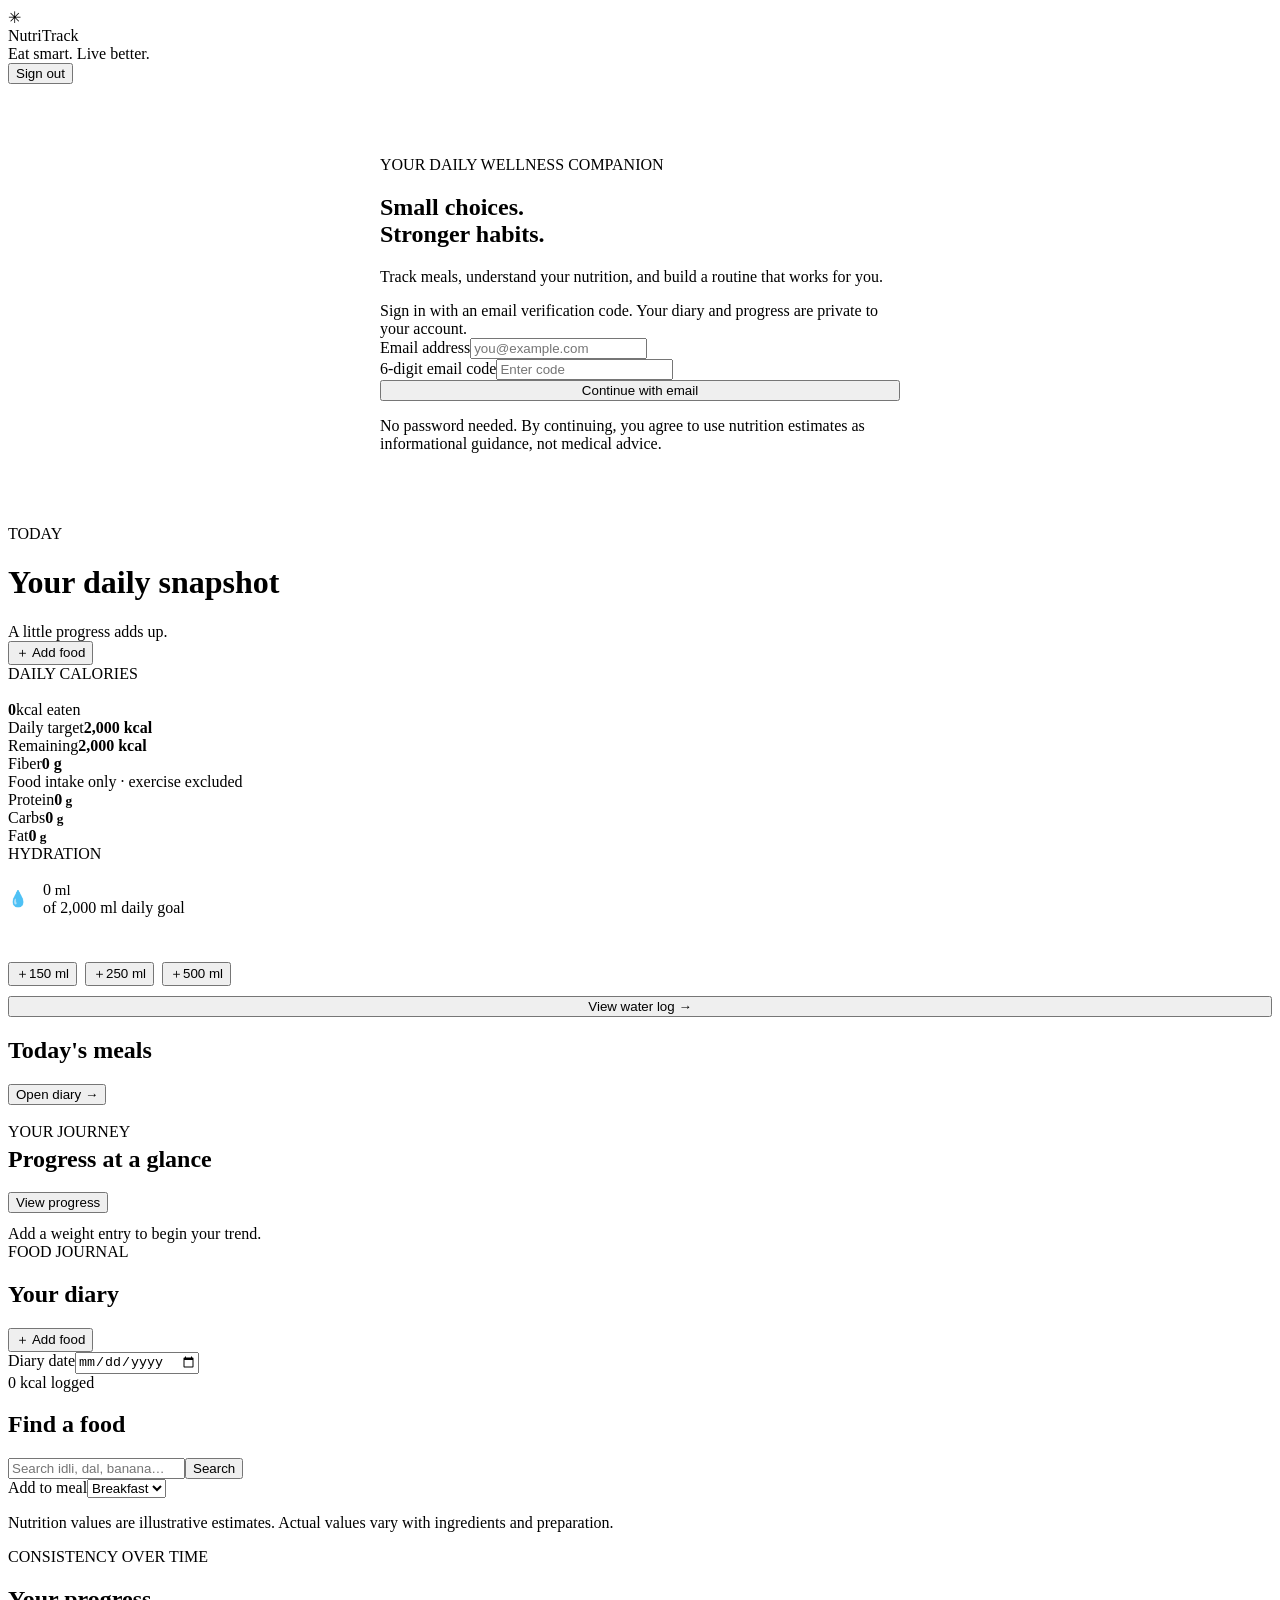
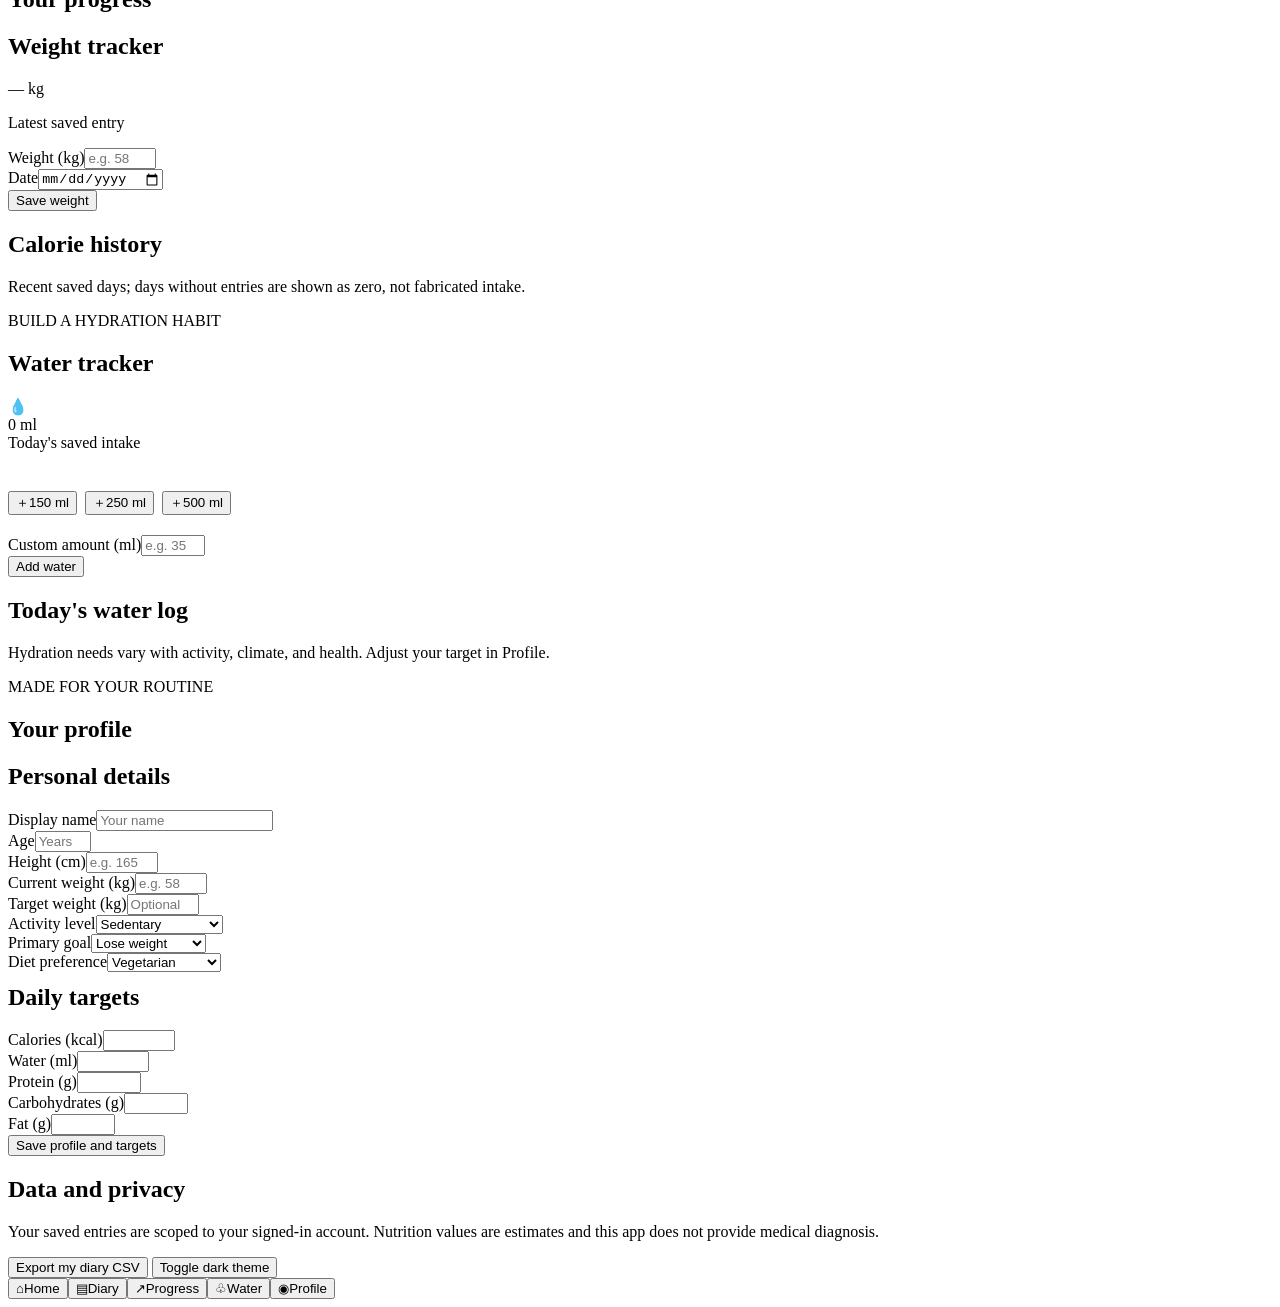
==== public/index.html @ e2b1efdc "Add the NutriTrack dashboard showing daily calorie goal, calories consumed, calories remaining, and " ====
<!doctype html>
<html lang="en"><head><meta charset="utf-8"><meta name="viewport" content="width=device-width,initial-scale=1,viewport-fit=cover"><meta name="theme-color" content="#16a36a"><meta name="description" content="NutriTrack — your simple daily nutrition, calorie, water and weight tracker."><title>NutriTrack — Eat smart. Live better.</title><link rel="stylesheet" href="/theme.css"></head>
<body><div id="app" class="app-shell">
<header class="topbar"><div class="brand"><div class="brand-mark">✳</div><div>NutriTrack<div class="small muted" style="font-weight:500;letter-spacing:0">Eat smart. Live better.</div></div></div><button id="signout" class="btn ghost hidden">Sign out</button></header>
<div id="message" class="toast hidden" role="status"></div>
<section id="signedout" class="card" style="max-width:520px;margin:8vh auto"><div class="eyebrow">YOUR DAILY WELLNESS COMPANION</div><h1>Small choices.<br>Stronger habits.</h1><p class="muted">Track meals, understand your nutrition, and build a routine that works for you.</p><div class="alert">Sign in with an email verification code. Your diary and progress are private to your account.</div><div class="field"><label for="email">Email address</label><input id="email" type="email" autocomplete="username webauthn" placeholder="you@example.com" required></div><div id="codefield" class="field hidden"><label for="code">6-digit email code</label><input id="code" inputmode="numeric" autocomplete="one-time-code" maxlength="6" placeholder="Enter code"></div><button id="loginbtn" class="btn" style="width:100%">Continue with email</button><p class="small muted">No password needed. By continuing, you agree to use nutrition estimates as informational guidance, not medical advice.</p></section>
<main id="main" class="hidden">
<div class="section-head" style="margin-top:0"><div><div class="eyebrow" id="todaylabel">TODAY</div><h1 id="greeting">Your daily snapshot</h1><div class="muted">A little progress adds up.</div></div><button class="btn" data-go="diary" id="addtop">＋ Add food</button></div>
<div class="grid dashboard-grid">
<section class="card hero-card"><div class="eyebrow">DAILY CALORIES</div><div class="calorie-row" style="margin-top:18px"><div class="ring" id="ring" style="--pct:0"><div class="ring-content"><strong id="consumed">0</strong><span>kcal eaten</span></div></div><div class="stat-list"><div class="stat"><span class="muted">Daily target</span><strong id="target">2,000 kcal</strong></div><div class="stat"><span class="muted">Remaining</span><strong id="remaining">2,000 kcal</strong></div><div class="stat"><span class="muted">Fiber</span><strong id="fiber">0 g</strong></div><div class="small muted">Food intake only · exercise excluded</div></div></div>
<div class="macro-grid"><div class="macro"><span class="small muted">Protein</span><strong><span id="protein">0</span><small> g</small></strong><div class="progress"><span id="proteinbar"></span></div></div><div class="macro"><span class="small muted">Carbs</span><strong><span id="carbs">0</span><small> g</small></strong><div class="progress"><span id="carbsbar"></span></div></div><div class="macro"><span class="small muted">Fat</span><strong><span id="fat">0</span><small> g</small></strong><div class="progress"><span id="fatbar"></span></div></div></div></section>
<section class="card"><div class="eyebrow">HYDRATION</div><div style="display:flex;align-items:center;gap:15px;margin:18px 0"><div class="water-cup">💧</div><div><div class="water-total"><span id="watertotal">0</span><small style="font-size:15px"> ml</small></div><div class="muted small">of <span id="watertarget">2,000</span> ml daily goal</div></div></div><div class="progress" style="height:9px"><span id="waterbar"></span></div><div style="display:flex;gap:8px;flex-wrap:wrap;margin-top:18px"><button class="btn secondary quickwater" data-ml="150">＋150 ml</button><button class="btn secondary quickwater" data-ml="250">＋250 ml</button><button class="btn secondary quickwater" data-ml="500">＋500 ml</button></div><button class="btn ghost" data-go="water" style="margin-top:10px;width:100%">View water log →</button></section></div>
<div class="section-head"><h2>Today's meals</h2><button class="btn secondary" data-go="diary">Open diary →</button></div><div id="meals" class="meal-list"></div>
<section class="card" style="margin-top:18px"><div class="section-head" style="margin:0 0 12px"><div><div class="eyebrow">YOUR JOURNEY</div><h2 style="margin-top:5px">Progress at a glance</h2></div><button class="btn ghost" data-go="progress">View progress</button></div><div id="weightpreview" class="muted small">Add a weight entry to begin your trend.</div></section>
</main>
<section id="diaryview" class="view"><div class="section-head" style="margin-top:0"><div><div class="eyebrow">FOOD JOURNAL</div><h1>Your diary</h1></div><button class="btn" id="searchopen">＋ Add food</button></div><div class="card"><div class="field"><label for="diarydate">Diary date</label><input type="date" id="diarydate"></div><div id="diarytotals" class="pill">0 kcal logged</div><div id="diarymeals" class="meal-list" style="margin-top:14px"></div></div><section id="foodsearch" class="card hidden" style="margin-top:16px"><h2>Find a food</h2><div class="searchbar"><input id="foodquery" placeholder="Search idli, dal, banana…"><button class="btn" id="searchbtn">Search</button></div><div class="field"><label for="mealtype">Add to meal</label><select id="mealtype"><option>Breakfast</option><option>Lunch</option><option>Dinner</option><option>Snacks</option></select></div><div id="foodresults"></div><p class="small muted">Nutrition values are illustrative estimates. Actual values vary with ingredients and preparation.</p></section></section>
<section id="progressview" class="view"><div class="section-head" style="margin-top:0"><div><div class="eyebrow">CONSISTENCY OVER TIME</div><h1>Your progress</h1></div></div><div class="grid dashboard-grid"><section class="card"><h2>Weight tracker</h2><div class="weight-number" id="currentweight">— kg</div><p class="muted small">Latest saved entry</p><form id="weightform"><div class="form-row"><div class="field"><label for="weightvalue">Weight (kg)</label><input id="weightvalue" type="number" min="20" max="700" step=".1" required placeholder="e.g. 58"></div><div class="field"><label for="weightdate">Date</label><input id="weightdate" type="date" required></div></div><button class="btn">Save weight</button></form><div id="weightlist" style="margin-top:16px"></div></section><section class="card"><h2>Calorie history</h2><p class="small muted">Recent saved days; days without entries are shown as zero, not fabricated intake.</p><div id="caloriechart" class="chart-bars"></div><div id="caloriehistory" class="small muted"></div></section></div></section>
<section id="waterview" class="view"><div class="section-head" style="margin-top:0"><div><div class="eyebrow">BUILD A HYDRATION HABIT</div><h1>Water tracker</h1></div></div><div class="grid dashboard-grid"><section class="card"><div class="water-cup">💧</div><div class="water-total"><span id="waterbig">0</span> ml</div><div class="muted small">Today's saved intake</div><div class="progress" style="height:9px;margin:15px 0"><span id="waterbar2"></span></div><div style="display:flex;gap:8px;flex-wrap:wrap"><button class="btn secondary quickwater" data-ml="150">＋150 ml</button><button class="btn secondary quickwater" data-ml="250">＋250 ml</button><button class="btn secondary quickwater" data-ml="500">＋500 ml</button></div><form id="waterform" style="margin-top:20px"><div class="field"><label for="customwater">Custom amount (ml)</label><input id="customwater" type="number" min="1" max="5000" required placeholder="e.g. 350"></div><button class="btn">Add water</button></form></section><section class="card"><h2>Today's water log</h2><div id="waterlist"></div><p class="small muted">Hydration needs vary with activity, climate, and health. Adjust your target in Profile.</p></section></div></section>
<section id="profileview" class="view"><div class="section-head" style="margin-top:0"><div><div class="eyebrow">MADE FOR YOUR ROUTINE</div><h1>Your profile</h1><div id="useremail" class="muted small"></div></div></div><form id="profileform" class="card"><h2>Personal details</h2><div class="form-row"><div class="field"><label for="displayname">Display name</label><input id="displayname" maxlength="80" placeholder="Your name"></div><div class="field"><label for="age">Age</label><input id="age" type="number" min="13" max="120" placeholder="Years"></div><div class="field"><label for="height">Height (cm)</label><input id="height" type="number" min="80" max="260" step=".1" placeholder="e.g. 165"></div><div class="field"><label for="weightprofile">Current weight (kg)</label><input id="weightprofile" type="number" min="20" max="700" step=".1" placeholder="e.g. 58"></div><div class="field"><label for="targetweight">Target weight (kg)</label><input id="targetweight" type="number" min="20" max="700" step=".1" placeholder="Optional"></div><div class="field"><label for="activity">Activity level</label><select id="activity"><option value="sedentary">Sedentary</option><option value="light">Lightly active</option><option value="moderate">Moderately active</option><option value="active">Very active</option></select></div><div class="field"><label for="goal">Primary goal</label><select id="goal"><option value="lose">Lose weight</option><option value="maintain">Maintain weight</option><option value="gain">Gain weight</option></select></div><div class="field"><label for="diet">Diet preference</label><select id="diet"><option value="vegetarian">Vegetarian</option><option value="vegan">Vegan</option><option value="eggetarian">Eggetarian</option><option value="non-vegetarian">Non-vegetarian</option></select></div></div><h2 style="margin-top:12px">Daily targets</h2><div class="form-row"><div class="field"><label for="caloriegoal">Calories (kcal)</label><input id="caloriegoal" type="number" min="500" max="10000" required></div><div class="field"><label for="watergoal">Water (ml)</label><input id="watergoal" type="number" min="250" max="10000" required></div><div class="field"><label for="proteingoal">Protein (g)</label><input id="proteingoal" type="number" min="0" max="1000"></div><div class="field"><label for="carbgoal">Carbohydrates (g)</label><input id="carbgoal" type="number" min="0" max="1500"></div><div class="field"><label for="fatgoal">Fat (g)</label><input id="fatgoal" type="number" min="0" max="1000"></div></div><button class="btn">Save profile and targets</button></form><section class="card" style="margin-top:16px"><h2>Data and privacy</h2><p class="muted small">Your saved entries are scoped to your signed-in account. Nutrition values are estimates and this app does not provide medical diagnosis.</p><button class="btn secondary" id="exportbtn">Export my diary CSV</button> <button class="btn ghost" id="themebtn">Toggle dark theme</button></section></section>
</div>
<nav id="nav" class="bottom-nav hidden" aria-label="Main navigation"><button class="nav-btn active" data-go="home"><span class="nav-icon">⌂</span><span class="nav-label">Home</span></button><button class="nav-btn" data-go="diary"><span class="nav-icon">▤</span><span class="nav-label">Diary</span></button><button class="nav-btn" data-go="progress"><span class="nav-icon">↗</span><span class="nav-label">Progress</span></button><button class="nav-btn" data-go="water"><span class="nav-icon">♧</span><span class="nav-label">Water</span></button><button class="nav-btn" data-go="profile"><span class="nav-icon">◉</span><span class="nav-label">Profile</span></button></nav>
</div>
<script src="/app.js"></script></body></html>
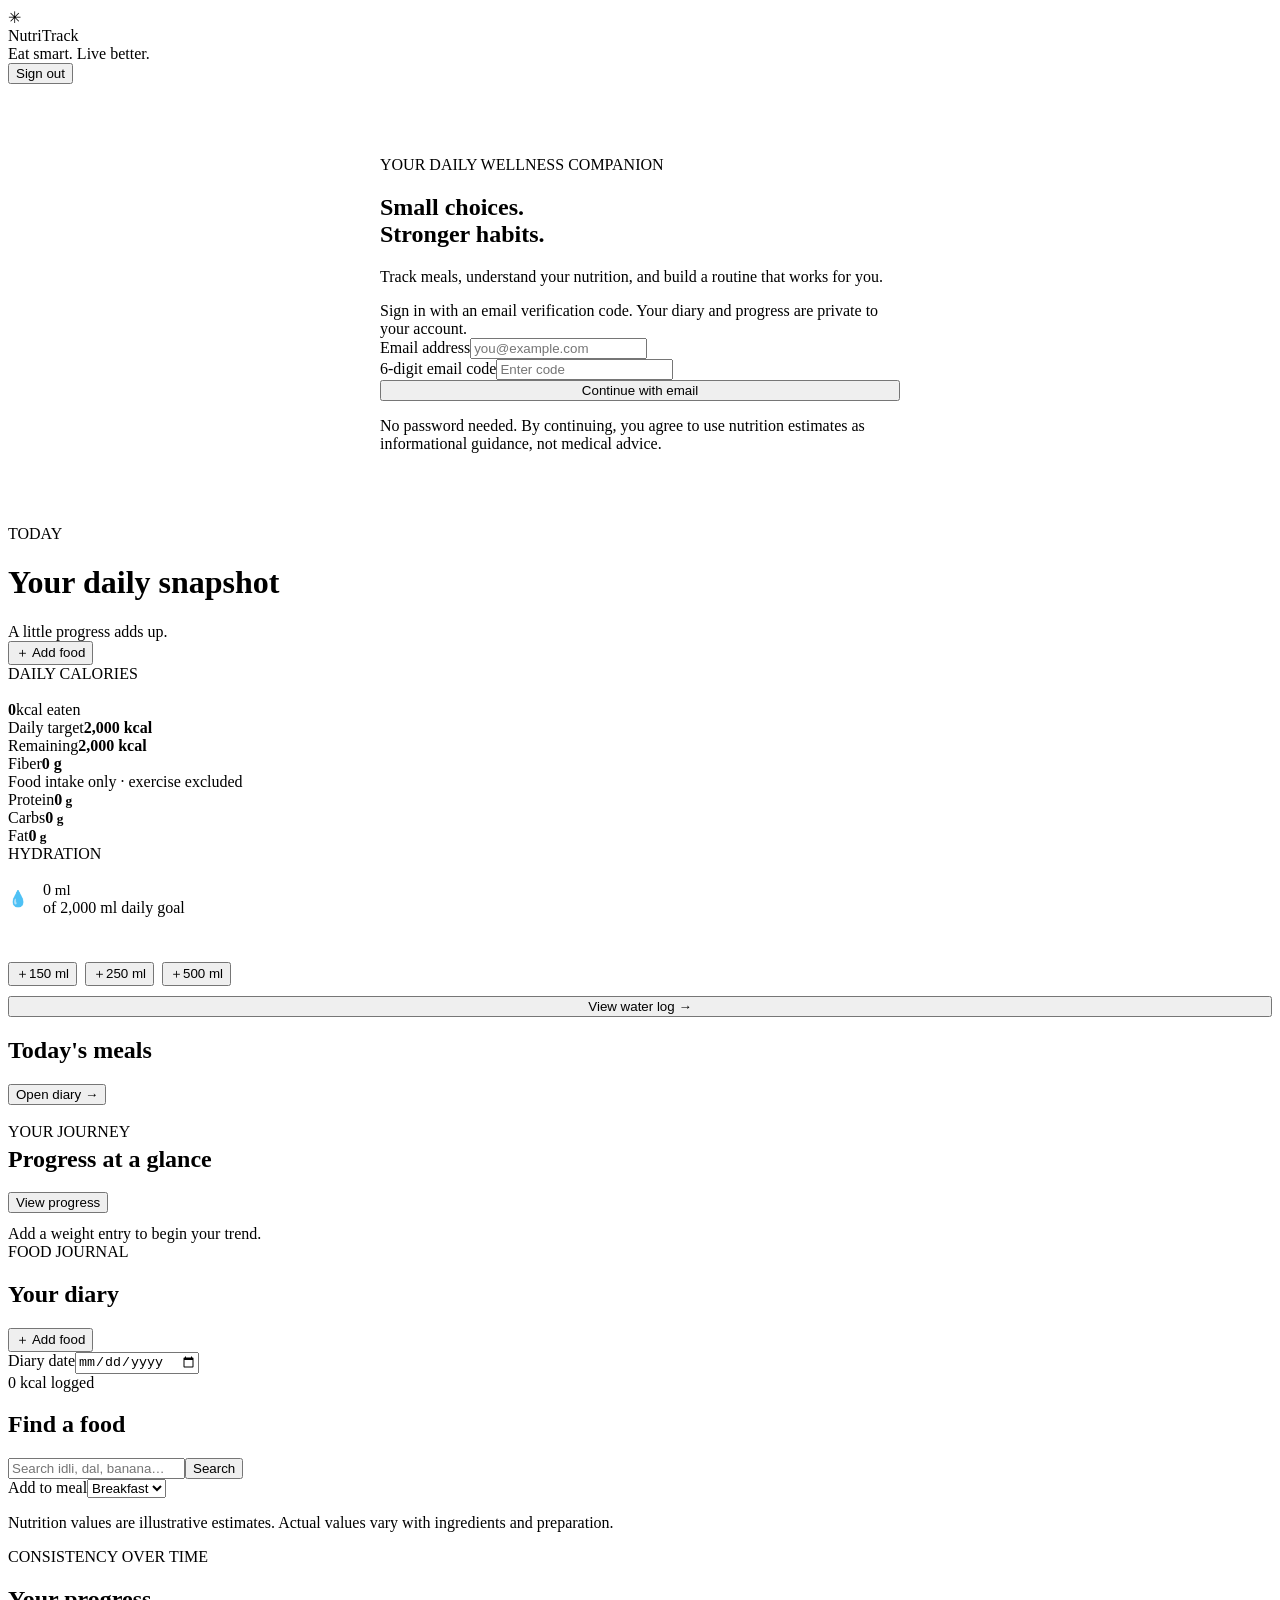
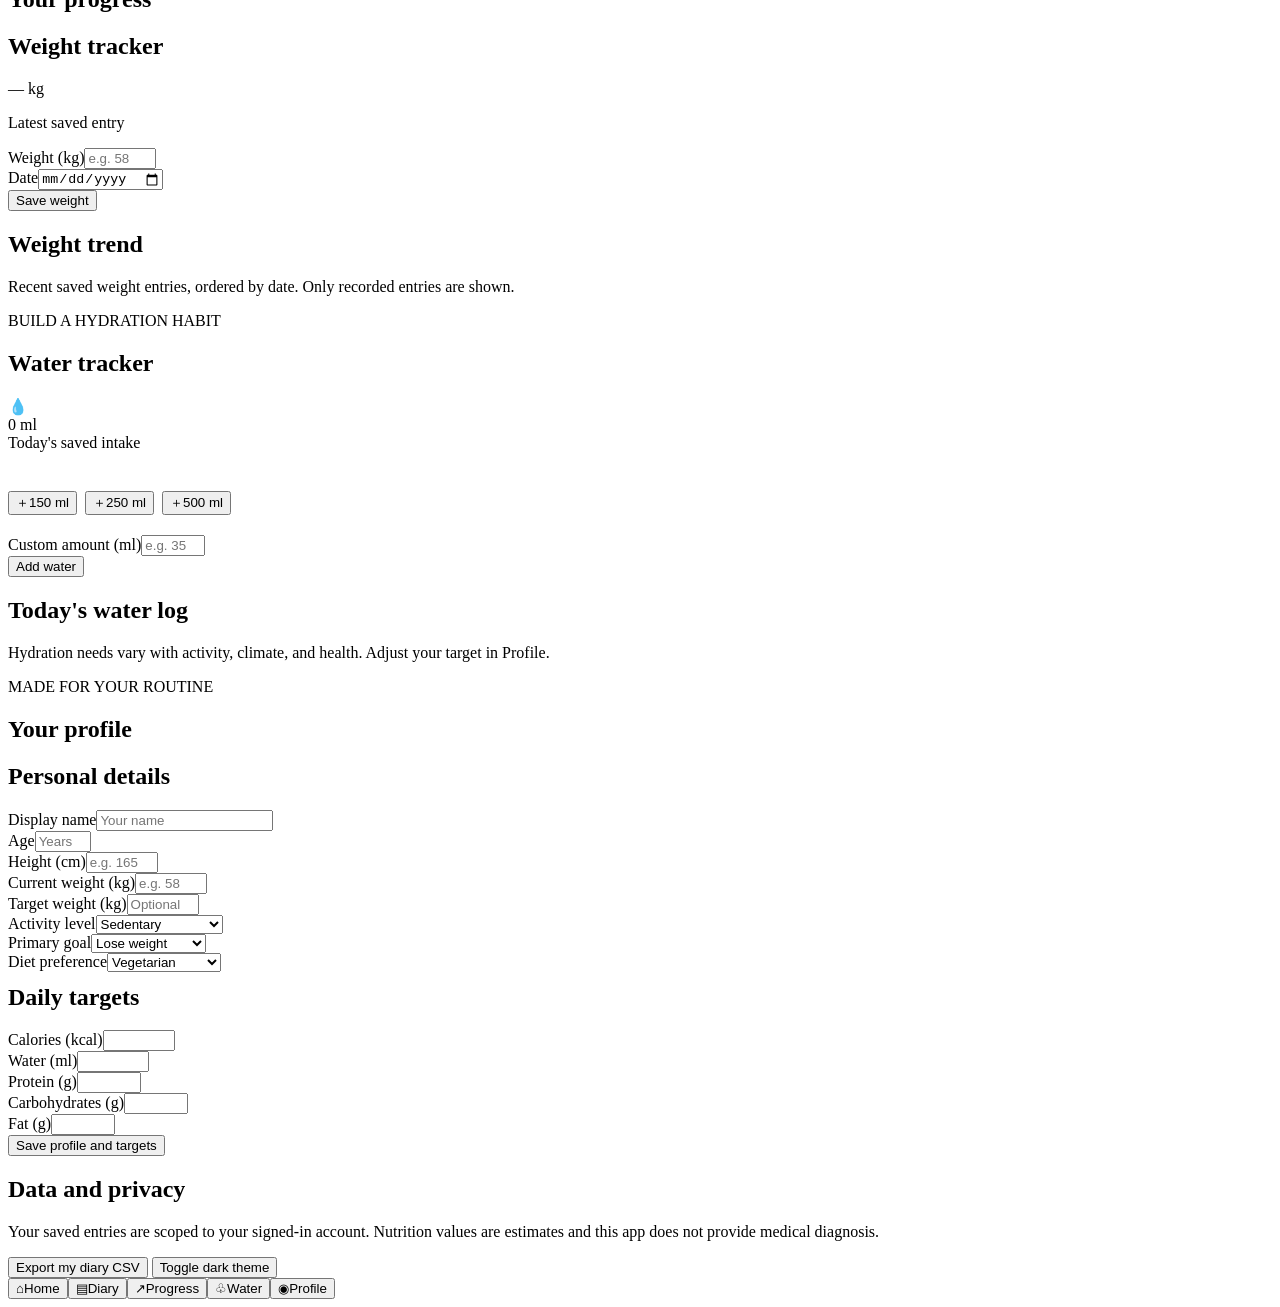
==== commit cb3bbbec: "Build NutriTrack as a working mobile-first calorie and nutrition tracking application. Deployed Nutr" ====
--- a/public/index.html
+++ b/public/index.html
@@ -14,7 +14,7 @@
 <section class="card" style="margin-top:18px"><div class="section-head" style="margin:0 0 12px"><div><div class="eyebrow">YOUR JOURNEY</div><h2 style="margin-top:5px">Progress at a glance</h2></div><button class="btn ghost" data-go="progress">View progress</button></div><div id="weightpreview" class="muted small">Add a weight entry to begin your trend.</div></section>
 </main>
 <section id="diaryview" class="view"><div class="section-head" style="margin-top:0"><div><div class="eyebrow">FOOD JOURNAL</div><h1>Your diary</h1></div><button class="btn" id="searchopen">＋ Add food</button></div><div class="card"><div class="field"><label for="diarydate">Diary date</label><input type="date" id="diarydate"></div><div id="diarytotals" class="pill">0 kcal logged</div><div id="diarymeals" class="meal-list" style="margin-top:14px"></div></div><section id="foodsearch" class="card hidden" style="margin-top:16px"><h2>Find a food</h2><div class="searchbar"><input id="foodquery" placeholder="Search idli, dal, banana…"><button class="btn" id="searchbtn">Search</button></div><div class="field"><label for="mealtype">Add to meal</label><select id="mealtype"><option>Breakfast</option><option>Lunch</option><option>Dinner</option><option>Snacks</option></select></div><div id="foodresults"></div><p class="small muted">Nutrition values are illustrative estimates. Actual values vary with ingredients and preparation.</p></section></section>
-<section id="progressview" class="view"><div class="section-head" style="margin-top:0"><div><div class="eyebrow">CONSISTENCY OVER TIME</div><h1>Your progress</h1></div></div><div class="grid dashboard-grid"><section class="card"><h2>Weight tracker</h2><div class="weight-number" id="currentweight">— kg</div><p class="muted small">Latest saved entry</p><form id="weightform"><div class="form-row"><div class="field"><label for="weightvalue">Weight (kg)</label><input id="weightvalue" type="number" min="20" max="700" step=".1" required placeholder="e.g. 58"></div><div class="field"><label for="weightdate">Date</label><input id="weightdate" type="date" required></div></div><button class="btn">Save weight</button></form><div id="weightlist" style="margin-top:16px"></div></section><section class="card"><h2>Calorie history</h2><p class="small muted">Recent saved days; days without entries are shown as zero, not fabricated intake.</p><div id="caloriechart" class="chart-bars"></div><div id="caloriehistory" class="small muted"></div></section></div></section>
+<section id="progressview" class="view"><div class="section-head" style="margin-top:0"><div><div class="eyebrow">CONSISTENCY OVER TIME</div><h1>Your progress</h1></div></div><div class="grid dashboard-grid"><section class="card"><h2>Weight tracker</h2><div class="weight-number" id="currentweight">— kg</div><p class="muted small">Latest saved entry</p><form id="weightform"><div class="form-row"><div class="field"><label for="weightvalue">Weight (kg)</label><input id="weightvalue" type="number" min="20" max="700" step=".1" required placeholder="e.g. 58"></div><div class="field"><label for="weightdate">Date</label><input id="weightdate" type="date" required></div></div><button class="btn">Save weight</button></form><div id="weightlist" style="margin-top:16px"></div></section><section class="card"><h2>Weight trend</h2><p class="small muted">Recent saved weight entries, ordered by date. Only recorded entries are shown.</p><div id="caloriechart" class="chart-bars"></div><div id="caloriehistory" class="small muted"></div></section></div></section>
 <section id="waterview" class="view"><div class="section-head" style="margin-top:0"><div><div class="eyebrow">BUILD A HYDRATION HABIT</div><h1>Water tracker</h1></div></div><div class="grid dashboard-grid"><section class="card"><div class="water-cup">💧</div><div class="water-total"><span id="waterbig">0</span> ml</div><div class="muted small">Today's saved intake</div><div class="progress" style="height:9px;margin:15px 0"><span id="waterbar2"></span></div><div style="display:flex;gap:8px;flex-wrap:wrap"><button class="btn secondary quickwater" data-ml="150">＋150 ml</button><button class="btn secondary quickwater" data-ml="250">＋250 ml</button><button class="btn secondary quickwater" data-ml="500">＋500 ml</button></div><form id="waterform" style="margin-top:20px"><div class="field"><label for="customwater">Custom amount (ml)</label><input id="customwater" type="number" min="1" max="5000" required placeholder="e.g. 350"></div><button class="btn">Add water</button></form></section><section class="card"><h2>Today's water log</h2><div id="waterlist"></div><p class="small muted">Hydration needs vary with activity, climate, and health. Adjust your target in Profile.</p></section></div></section>
 <section id="profileview" class="view"><div class="section-head" style="margin-top:0"><div><div class="eyebrow">MADE FOR YOUR ROUTINE</div><h1>Your profile</h1><div id="useremail" class="muted small"></div></div></div><form id="profileform" class="card"><h2>Personal details</h2><div class="form-row"><div class="field"><label for="displayname">Display name</label><input id="displayname" maxlength="80" placeholder="Your name"></div><div class="field"><label for="age">Age</label><input id="age" type="number" min="13" max="120" placeholder="Years"></div><div class="field"><label for="height">Height (cm)</label><input id="height" type="number" min="80" max="260" step=".1" placeholder="e.g. 165"></div><div class="field"><label for="weightprofile">Current weight (kg)</label><input id="weightprofile" type="number" min="20" max="700" step=".1" placeholder="e.g. 58"></div><div class="field"><label for="targetweight">Target weight (kg)</label><input id="targetweight" type="number" min="20" max="700" step=".1" placeholder="Optional"></div><div class="field"><label for="activity">Activity level</label><select id="activity"><option value="sedentary">Sedentary</option><option value="light">Lightly active</option><option value="moderate">Moderately active</option><option value="active">Very active</option></select></div><div class="field"><label for="goal">Primary goal</label><select id="goal"><option value="lose">Lose weight</option><option value="maintain">Maintain weight</option><option value="gain">Gain weight</option></select></div><div class="field"><label for="diet">Diet preference</label><select id="diet"><option value="vegetarian">Vegetarian</option><option value="vegan">Vegan</option><option value="eggetarian">Eggetarian</option><option value="non-vegetarian">Non-vegetarian</option></select></div></div><h2 style="margin-top:12px">Daily targets</h2><div class="form-row"><div class="field"><label for="caloriegoal">Calories (kcal)</label><input id="caloriegoal" type="number" min="500" max="10000" required></div><div class="field"><label for="watergoal">Water (ml)</label><input id="watergoal" type="number" min="250" max="10000" required></div><div class="field"><label for="proteingoal">Protein (g)</label><input id="proteingoal" type="number" min="0" max="1000"></div><div class="field"><label for="carbgoal">Carbohydrates (g)</label><input id="carbgoal" type="number" min="0" max="1500"></div><div class="field"><label for="fatgoal">Fat (g)</label><input id="fatgoal" type="number" min="0" max="1000"></div></div><button class="btn">Save profile and targets</button></form><section class="card" style="margin-top:16px"><h2>Data and privacy</h2><p class="muted small">Your saved entries are scoped to your signed-in account. Nutrition values are estimates and this app does not provide medical diagnosis.</p><button class="btn secondary" id="exportbtn">Export my diary CSV</button> <button class="btn ghost" id="themebtn">Toggle dark theme</button></section></section>
 </div>
